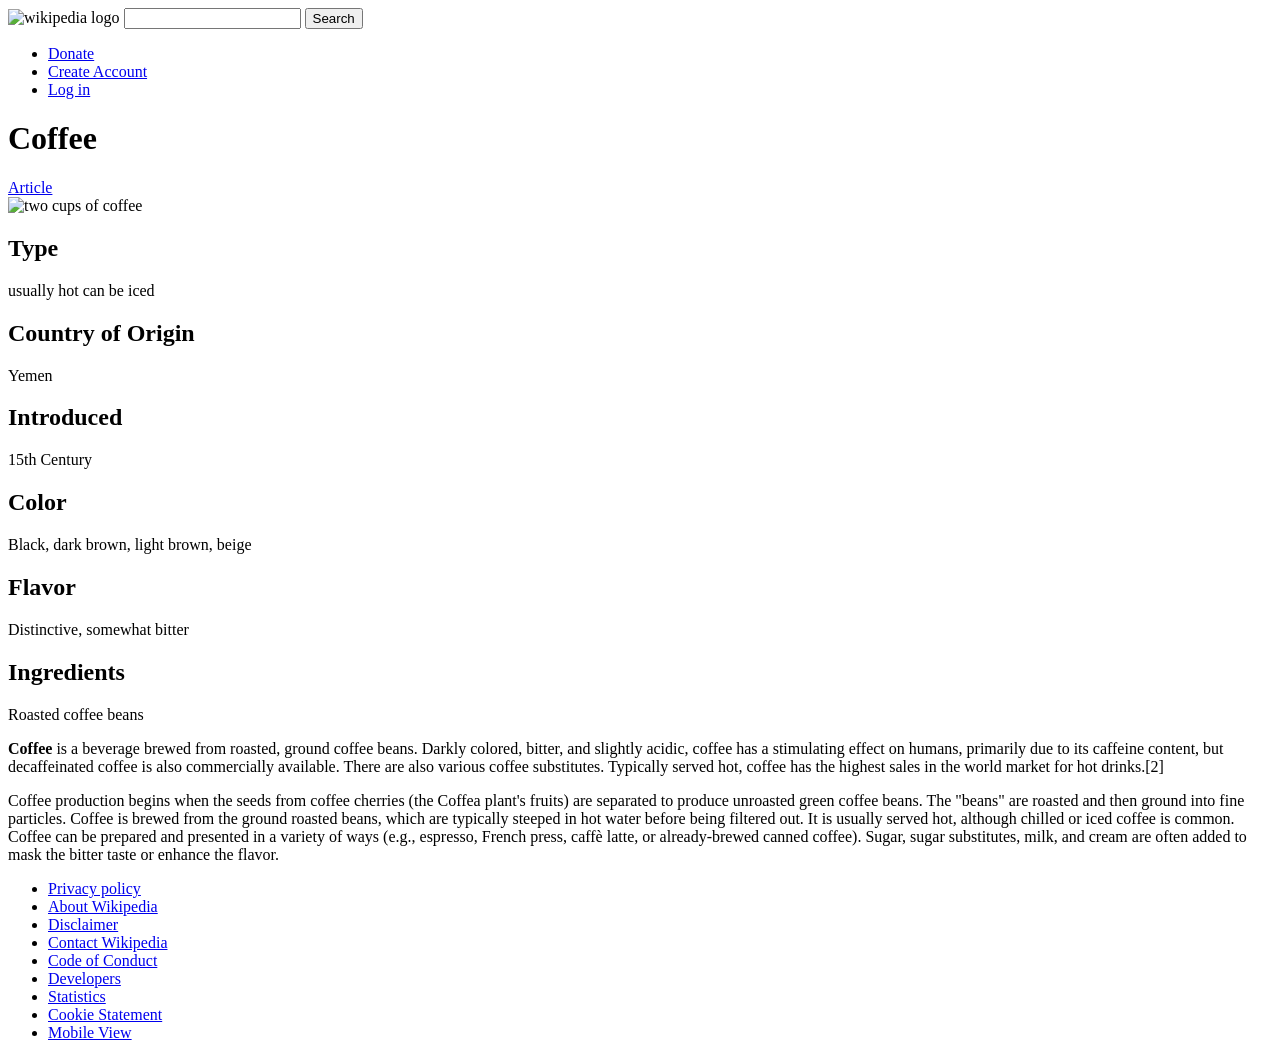
==== index.html @ f27c1e12 "added content for coffee site" ====
<!DOCTYPE html>
<html lang="en">
<head>
    <meta charset="UTF-8">
    <meta name="viewport" content="width=device-width, initial-scale=1.0">
    <title>Coffee - Wikipedia</title>
</head>
<body>
    <header>
        <img src="https://en.wikipedia.org/static/images/mobile/copyright/wikipedia-wordmark-en.svg" height="25px" alt="wikipedia logo">
        <input>
        <button>Search</button>
        <nav>
            <ul>
                <li><a href=https://donate.wikimedia.org/w/index.php?title=Special:LandingPage&country=US&uselang=en&wmf_medium=sidebar&wmf_source=donate&wmf_campaign=en.wikipedia.org>Donate</a></li>
                <li><a href="https://en.wikipedia.org/w/index.php?title=Special:CreateAccount&returnto=Coffee">Create Account</a></li>
                <li><a href="https://en.wikipedia.org/w/index.php?returnto=Coffee&title=Special:UserLogin&centralAuthAutologinTried=1&centralAuthError=Not+centrally+logged+in">Log in</a></li>
            </ul>
        </nav>
    </header>
    <main>
        <h1>Coffee</h1>
        <a href="https://en.wikipedia.org/wiki/Coffee">Article</a><br>
        <div>
            <img src="https://upload.wikimedia.org/wikipedia/commons/thumb/e/e4/Latte_and_dark_coffee.jpg/500px-Latte_and_dark_coffee.jpg" height="100px" alt="two cups of coffee">
            <h2>Type</h2>
            <p>usually hot can be iced</p>
            <h2>Country of Origin</h2>
            <p>Yemen</p>
            <h2>Introduced</h2>
            <p>15th Century</p>
            <h2>Color</h2>
            <p>Black, dark brown, light brown, beige</p>
            <h2>Flavor</h2>
            <p>Distinctive, somewhat bitter</p>
            <h2>Ingredients</h2>
            <p> Roasted coffee beans</p>
        </div>
        <p><strong>Coffee</strong> is a beverage brewed from roasted, ground coffee beans. Darkly colored, bitter, and slightly acidic, coffee has a stimulating effect on humans, primarily due to its caffeine content, but decaffeinated coffee is also commercially available. There are also various coffee substitutes. Typically served hot, coffee has the highest sales in the world market for hot drinks.[2]</p>
        <p>Coffee production begins when the seeds from coffee cherries (the Coffea plant's fruits) are separated to produce unroasted green coffee beans. The "beans" are roasted and then ground into fine particles. Coffee is brewed from the ground roasted beans, which are typically steeped in hot water before being filtered out. It is usually served hot, although chilled or iced coffee is common. Coffee can be prepared and presented in a variety of ways (e.g., espresso, French press, caffè latte, or already-brewed canned coffee). Sugar, sugar substitutes, milk, and cream are often added to mask the bitter taste or enhance the flavor.</p>
    </main>
    <footer>
        <ul>
            <li><a href="https://foundation.wikimedia.org/wiki/Policy:Privacy_policy">Privacy policy</a></li>
            <li><a href="https://foundation.wikimedia.org/wiki/Policy:Privacy_policy">About Wikipedia</a></li>
            <li><a href="https://foundation.wikimedia.org/wiki/Policy:Privacy_policy">Disclaimer</a></li>
            <li><a href="https://foundation.wikimedia.org/wiki/Policy:Privacy_policy">Contact Wikipedia</a></li>
            <li><a href="https://foundation.wikimedia.org/wiki/Policy:Privacy_policy">Code of Conduct</a></li>
            <li><a href="https://foundation.wikimedia.org/wiki/Policy:Privacy_policy">Developers</a></li>
            <li><a href="https://foundation.wikimedia.org/wiki/Policy:Privacy_policy">Statistics</a></li>
            <li><a href="https://foundation.wikimedia.org/wiki/Policy:Privacy_policy">Cookie Statement</a></li>
            <li><a href="https://foundation.wikimedia.org/wiki/Policy:Privacy_policy">Mobile View</a></li>
        </ul>
    </footer>
</body>
</html>
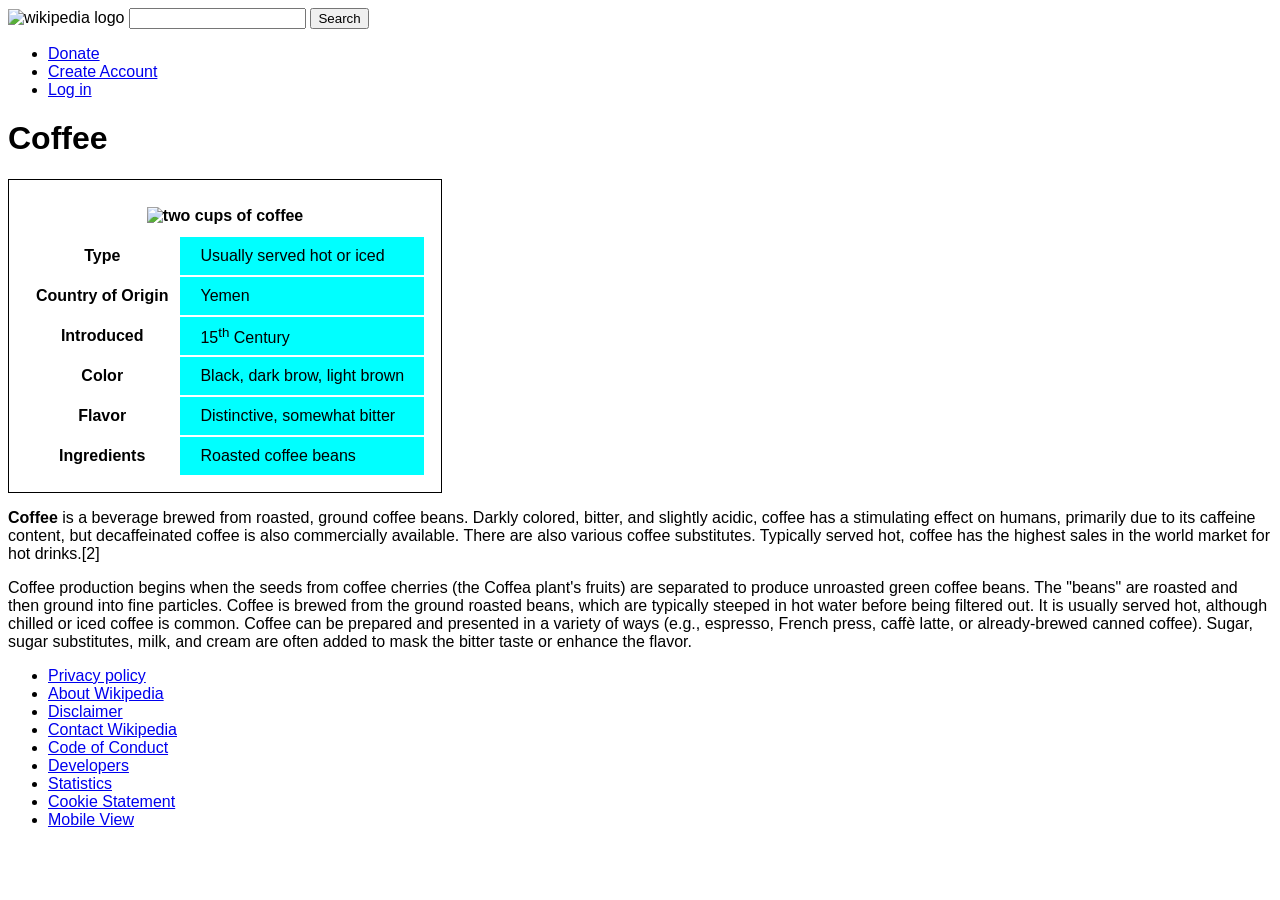
==== commit 5405d685: "added a table for the coffee section" ====
--- a/index.html
+++ b/index.html
@@ -4,6 +4,24 @@
     <meta charset="UTF-8">
     <meta name="viewport" content="width=device-width, initial-scale=1.0">
     <title>Coffee - Wikipedia</title>
+    <style>
+        body {
+            font-family: Arial, Helvetica, sans-serif;
+        }
+        table {
+            border: 1px solid black;
+            padding: 15px;
+        }
+        th {
+            padding: 10px;
+        }
+        td {
+            background-color: aqua;
+            padding-left: 20px;
+            padding-right: 20px;
+            font-family: Arial, Helvetica, sans-serif;
+        }
+    </style>
 </head>
 <body>
     <header>
@@ -20,8 +38,8 @@
     </header>
     <main>
         <h1>Coffee</h1>
-        <a href="https://en.wikipedia.org/wiki/Coffee">Article</a><br>
-        <div>
+        <!-- <a href="https://en.wikipedia.org/wiki/Coffee">Article</a><br> -->
+        <!-- <div>
             <img src="https://upload.wikimedia.org/wikipedia/commons/thumb/e/e4/Latte_and_dark_coffee.jpg/500px-Latte_and_dark_coffee.jpg" height="100px" alt="two cups of coffee">
             <h2>Type</h2>
             <p>usually hot can be iced</p>
@@ -35,7 +53,36 @@
             <p>Distinctive, somewhat bitter</p>
             <h2>Ingredients</h2>
             <p> Roasted coffee beans</p>
-        </div>
+        </div> -->
+        <table>
+            <tr>
+                <th colspan="2"> <img src="https://upload.wikimedia.org/wikipedia/commons/thumb/e/e4/Latte_and_dark_coffee.jpg/500px-Latte_and_dark_coffee.jpg" height="200px" alt="two cups of coffee"></th>
+            </tr>
+            <tr>
+                <th>Type</th>
+                <td>Usually served hot or iced</td>
+            </tr>
+            <tr>
+                <th>Country of Origin</th>
+                <td>Yemen</td>
+            </tr>
+            <tr>
+                <th>Introduced</th>
+                <td>15<sup>th</sup> Century</td>
+            </tr>
+            <tr>
+                <th>Color</th>
+                <td>Black, dark brow, light brown</td>
+            </tr>
+            <tr>
+                <th>Flavor</th>
+                <td>Distinctive, somewhat bitter</td>
+            </tr>
+            <tr>
+                <th>Ingredients</th>
+                <td>Roasted coffee beans</td>
+            </tr>
+        </table>
         <p><strong>Coffee</strong> is a beverage brewed from roasted, ground coffee beans. Darkly colored, bitter, and slightly acidic, coffee has a stimulating effect on humans, primarily due to its caffeine content, but decaffeinated coffee is also commercially available. There are also various coffee substitutes. Typically served hot, coffee has the highest sales in the world market for hot drinks.[2]</p>
         <p>Coffee production begins when the seeds from coffee cherries (the Coffea plant's fruits) are separated to produce unroasted green coffee beans. The "beans" are roasted and then ground into fine particles. Coffee is brewed from the ground roasted beans, which are typically steeped in hot water before being filtered out. It is usually served hot, although chilled or iced coffee is common. Coffee can be prepared and presented in a variety of ways (e.g., espresso, French press, caffè latte, or already-brewed canned coffee). Sugar, sugar substitutes, milk, and cream are often added to mask the bitter taste or enhance the flavor.</p>
     </main>
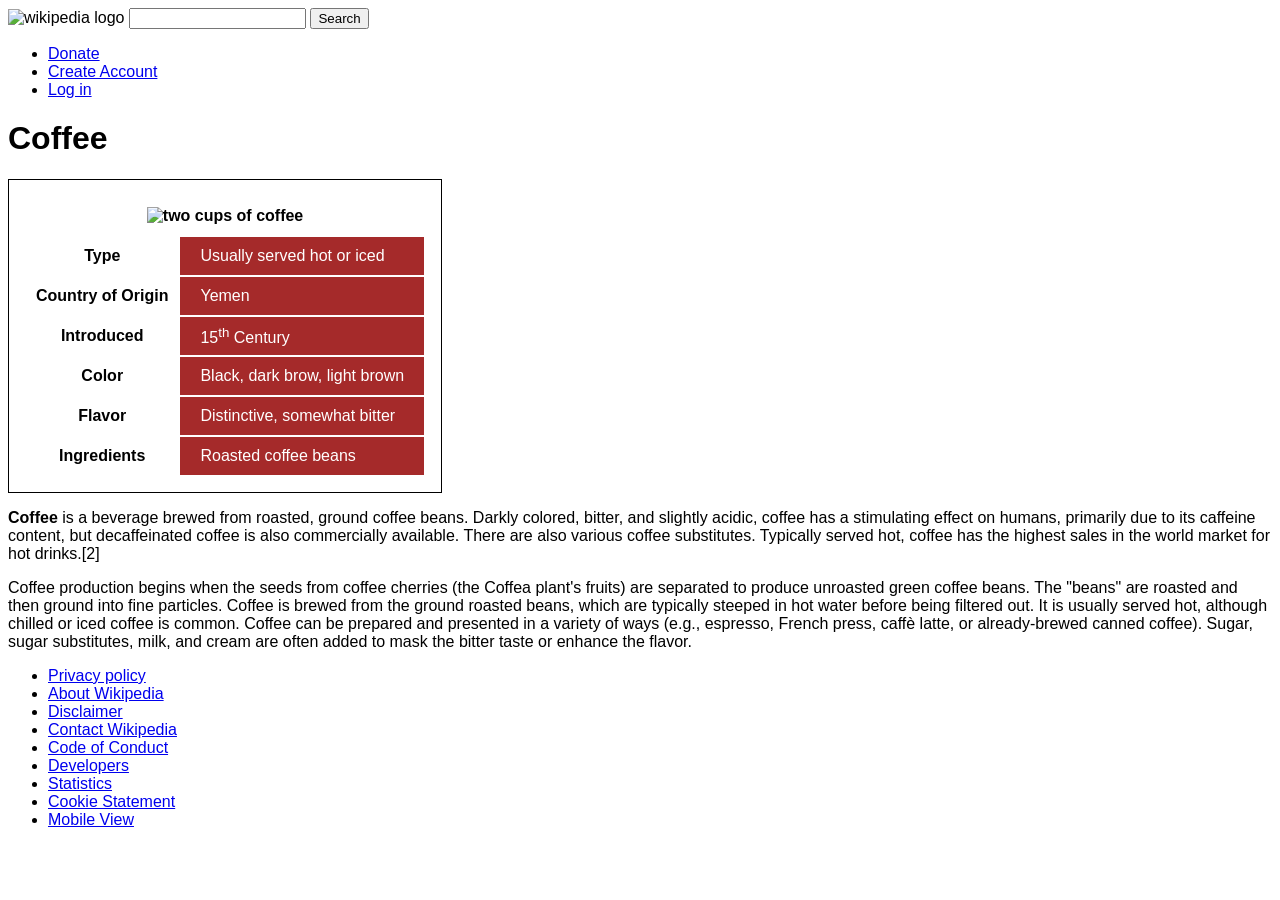
==== commit d74cdcfa: "updated table color to brown" ====
--- a/index.html
+++ b/index.html
@@ -16,7 +16,8 @@
             padding: 10px;
         }
         td {
-            background-color: aqua;
+            background-color: brown;
+            color: white;
             padding-left: 20px;
             padding-right: 20px;
             font-family: Arial, Helvetica, sans-serif;
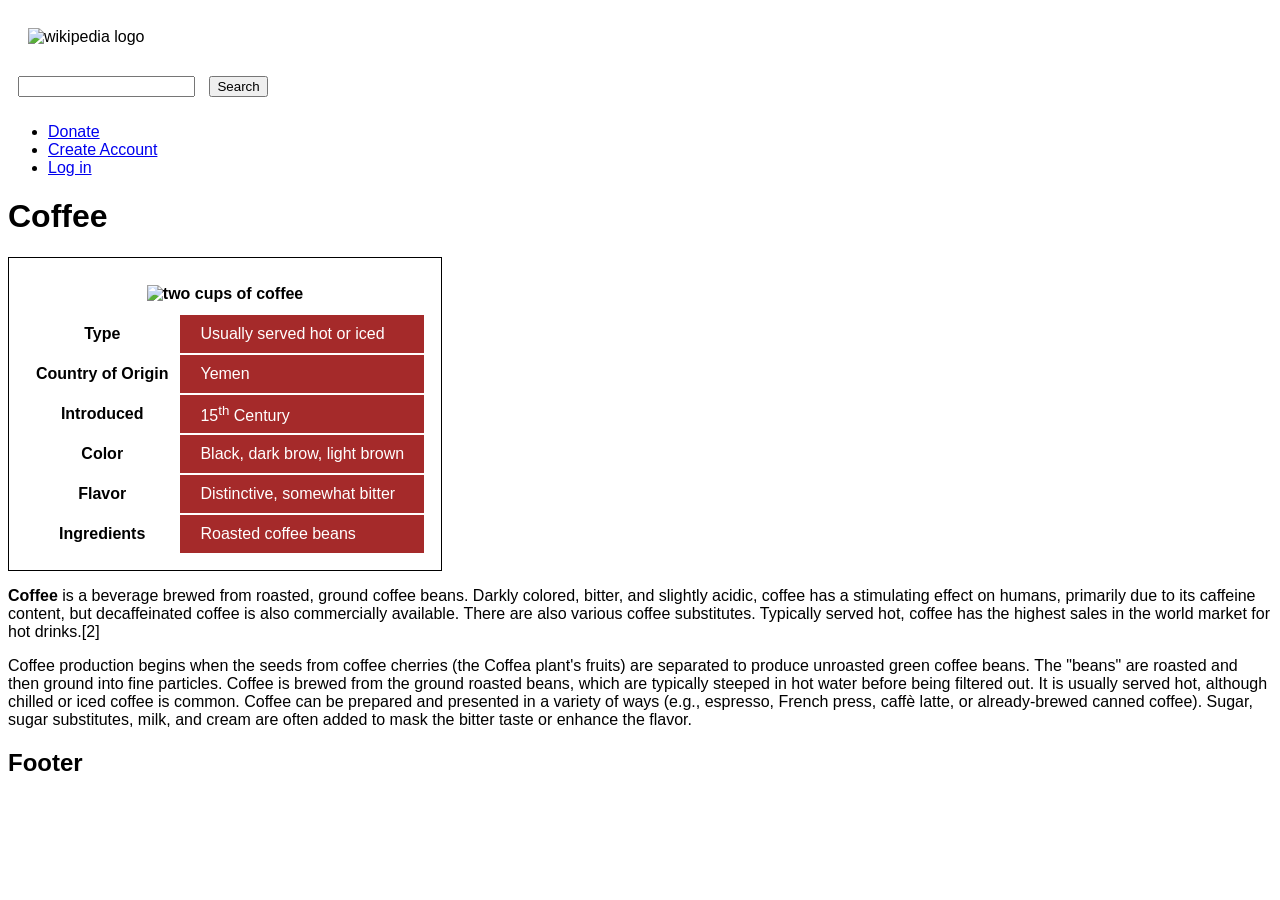
==== commit 8705b291: "removed footer and formatted nav a bit" ====
--- a/index.html
+++ b/index.html
@@ -7,6 +7,12 @@
     <style>
         body {
             font-family: Arial, Helvetica, sans-serif;
+        }
+        .logo {
+            margin: 20px;
+        }
+        input {
+            margin: 10px;
         }
         table {
             border: 1px solid black;
@@ -26,7 +32,7 @@
 </head>
 <body>
     <header>
-        <img src="https://en.wikipedia.org/static/images/mobile/copyright/wikipedia-wordmark-en.svg" height="25px" alt="wikipedia logo">
+        <img src="https://en.wikipedia.org/static/images/mobile/copyright/wikipedia-wordmark-en.svg" class="logo" height="25px" alt="wikipedia logo"><br>
         <input>
         <button>Search</button>
         <nav>
@@ -88,17 +94,7 @@
         <p>Coffee production begins when the seeds from coffee cherries (the Coffea plant's fruits) are separated to produce unroasted green coffee beans. The "beans" are roasted and then ground into fine particles. Coffee is brewed from the ground roasted beans, which are typically steeped in hot water before being filtered out. It is usually served hot, although chilled or iced coffee is common. Coffee can be prepared and presented in a variety of ways (e.g., espresso, French press, caffè latte, or already-brewed canned coffee). Sugar, sugar substitutes, milk, and cream are often added to mask the bitter taste or enhance the flavor.</p>
     </main>
     <footer>
-        <ul>
-            <li><a href="https://foundation.wikimedia.org/wiki/Policy:Privacy_policy">Privacy policy</a></li>
-            <li><a href="https://foundation.wikimedia.org/wiki/Policy:Privacy_policy">About Wikipedia</a></li>
-            <li><a href="https://foundation.wikimedia.org/wiki/Policy:Privacy_policy">Disclaimer</a></li>
-            <li><a href="https://foundation.wikimedia.org/wiki/Policy:Privacy_policy">Contact Wikipedia</a></li>
-            <li><a href="https://foundation.wikimedia.org/wiki/Policy:Privacy_policy">Code of Conduct</a></li>
-            <li><a href="https://foundation.wikimedia.org/wiki/Policy:Privacy_policy">Developers</a></li>
-            <li><a href="https://foundation.wikimedia.org/wiki/Policy:Privacy_policy">Statistics</a></li>
-            <li><a href="https://foundation.wikimedia.org/wiki/Policy:Privacy_policy">Cookie Statement</a></li>
-            <li><a href="https://foundation.wikimedia.org/wiki/Policy:Privacy_policy">Mobile View</a></li>
-        </ul>
+        <h2>Footer</h2>
     </footer>
 </body>
 </html>
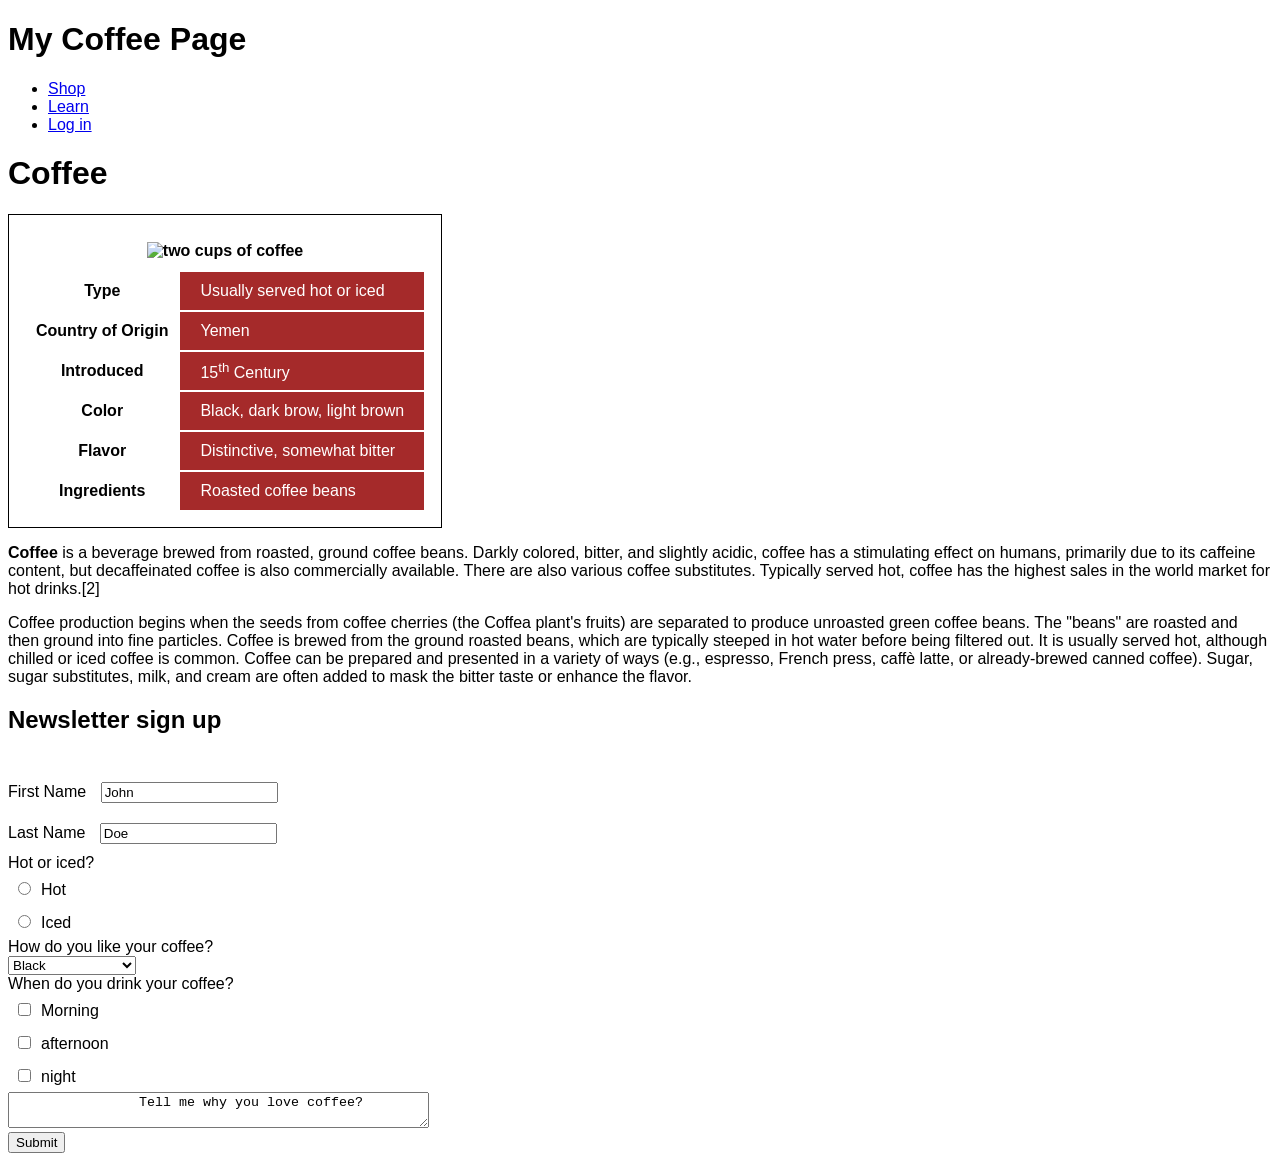
==== commit 40daa833: "added form" ====
--- a/index.html
+++ b/index.html
@@ -32,14 +32,12 @@
 </head>
 <body>
     <header>
-        <img src="https://en.wikipedia.org/static/images/mobile/copyright/wikipedia-wordmark-en.svg" class="logo" height="25px" alt="wikipedia logo"><br>
-        <input>
-        <button>Search</button>
+        <h1>My Coffee Page</h1>
         <nav>
             <ul>
-                <li><a href=https://donate.wikimedia.org/w/index.php?title=Special:LandingPage&country=US&uselang=en&wmf_medium=sidebar&wmf_source=donate&wmf_campaign=en.wikipedia.org>Donate</a></li>
-                <li><a href="https://en.wikipedia.org/w/index.php?title=Special:CreateAccount&returnto=Coffee">Create Account</a></li>
-                <li><a href="https://en.wikipedia.org/w/index.php?returnto=Coffee&title=Special:UserLogin&centralAuthAutologinTried=1&centralAuthError=Not+centrally+logged+in">Log in</a></li>
+                <li><a href="./">Shop</a></li>
+                <li><a href="./">Learn</a></li>
+                <li><a href="./">Log in</a></li>
             </ul>
         </nav>
     </header>
@@ -94,7 +92,31 @@
         <p>Coffee production begins when the seeds from coffee cherries (the Coffea plant's fruits) are separated to produce unroasted green coffee beans. The "beans" are roasted and then ground into fine particles. Coffee is brewed from the ground roasted beans, which are typically steeped in hot water before being filtered out. It is usually served hot, although chilled or iced coffee is common. Coffee can be prepared and presented in a variety of ways (e.g., espresso, French press, caffè latte, or already-brewed canned coffee). Sugar, sugar substitutes, milk, and cream are often added to mask the bitter taste or enhance the flavor.</p>
     </main>
     <footer>
-        <h2>Footer</h2>
+        <form>
+            <h2>Newsletter sign up</h2><br>
+            <label for="fname">First Name</label>
+            <input type="text" id="fname" name="fname" value="John"><br>
+            <label for="lname">Last Name</label>
+            <input type="text" id="lname" name="lname" value="Doe"><br>
+            Hot or iced?<br>
+            <input type="radio" name="hot" value="hot">Hot<br>
+            <input type="radio" name="iced" value="iced">Iced<br>
+            <label for="coffee-type">How do you like your coffee?</label><br>
+            <select id="coffee-type" name="coffee-type">
+                <option value="black">Black</option>
+                <option value="sugar">Sugar</option>
+                <option value="cream">Cream</option>
+                <option value="cream-sugar">Cream and Sugar</option>
+            </select><br>
+            When do you drink your coffee?<br>
+            <input type="checkbox" name="morning" value="yes">Morning<br>
+            <input type="checkbox" name="afternoon" value="yes">afternoon<br>
+            <input type="checkbox" name="night" value="yes">night<br>
+            <textarea id="message" name="message" role="4" cols="50">
+                Tell me why you love coffee?
+            </textarea><br>
+            <button type="submit">Submit</button>
+        </form>
     </footer>
 </body>
 </html>
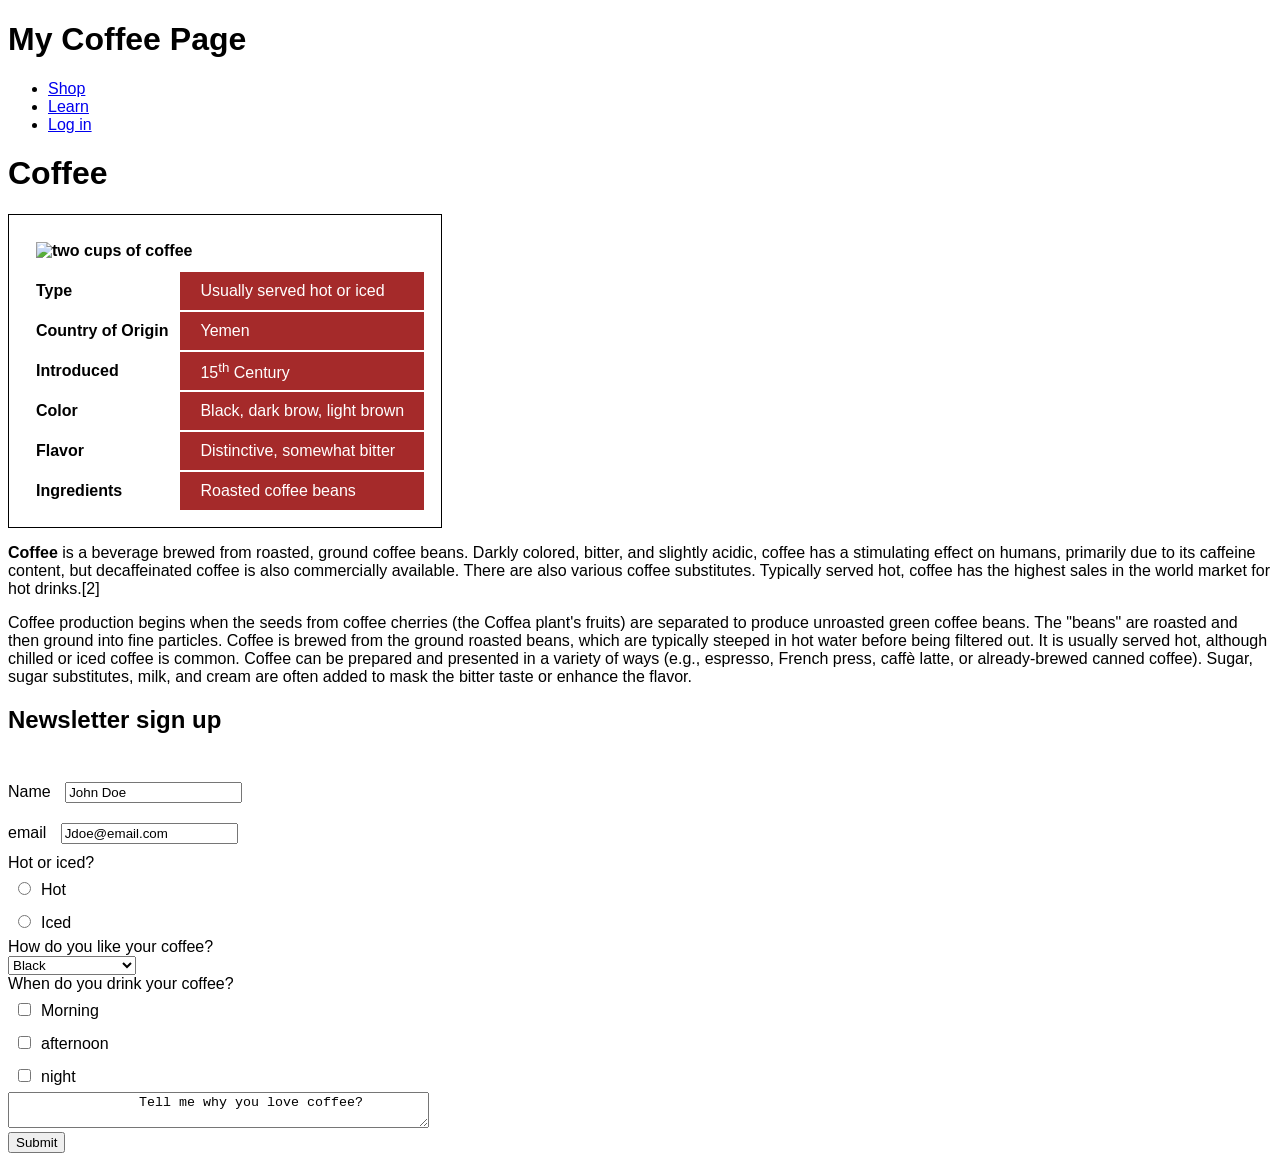
==== commit 1437f877: "updated footer to add email type" ====
--- a/index.html
+++ b/index.html
@@ -1,5 +1,6 @@
 <!DOCTYPE html>
 <html lang="en">
+
 <head>
     <meta charset="UTF-8">
     <meta name="viewport" content="width=device-width, initial-scale=1.0">
@@ -8,19 +9,25 @@
         body {
             font-family: Arial, Helvetica, sans-serif;
         }
+
         .logo {
             margin: 20px;
         }
+
         input {
             margin: 10px;
         }
+
         table {
             border: 1px solid black;
             padding: 15px;
         }
+
         th {
             padding: 10px;
+            text-align: left;
         }
+
         td {
             background-color: brown;
             color: white;
@@ -30,6 +37,7 @@
         }
     </style>
 </head>
+
 <body>
     <header>
         <h1>My Coffee Page</h1>
@@ -61,7 +69,9 @@
         </div> -->
         <table>
             <tr>
-                <th colspan="2"> <img src="https://upload.wikimedia.org/wikipedia/commons/thumb/e/e4/Latte_and_dark_coffee.jpg/500px-Latte_and_dark_coffee.jpg" height="200px" alt="two cups of coffee"></th>
+                <th colspan="2"> <img
+                        src="https://upload.wikimedia.org/wikipedia/commons/thumb/e/e4/Latte_and_dark_coffee.jpg/500px-Latte_and_dark_coffee.jpg"
+                        height="200px" alt="two cups of coffee"></th>
             </tr>
             <tr>
                 <th>Type</th>
@@ -88,16 +98,24 @@
                 <td>Roasted coffee beans</td>
             </tr>
         </table>
-        <p><strong>Coffee</strong> is a beverage brewed from roasted, ground coffee beans. Darkly colored, bitter, and slightly acidic, coffee has a stimulating effect on humans, primarily due to its caffeine content, but decaffeinated coffee is also commercially available. There are also various coffee substitutes. Typically served hot, coffee has the highest sales in the world market for hot drinks.[2]</p>
-        <p>Coffee production begins when the seeds from coffee cherries (the Coffea plant's fruits) are separated to produce unroasted green coffee beans. The "beans" are roasted and then ground into fine particles. Coffee is brewed from the ground roasted beans, which are typically steeped in hot water before being filtered out. It is usually served hot, although chilled or iced coffee is common. Coffee can be prepared and presented in a variety of ways (e.g., espresso, French press, caffè latte, or already-brewed canned coffee). Sugar, sugar substitutes, milk, and cream are often added to mask the bitter taste or enhance the flavor.</p>
+        <p><strong>Coffee</strong> is a beverage brewed from roasted, ground coffee beans. Darkly colored, bitter, and
+            slightly acidic, coffee has a stimulating effect on humans, primarily due to its caffeine content, but
+            decaffeinated coffee is also commercially available. There are also various coffee substitutes. Typically
+            served hot, coffee has the highest sales in the world market for hot drinks.[2]</p>
+        <p>Coffee production begins when the seeds from coffee cherries (the Coffea plant's fruits) are separated to
+            produce unroasted green coffee beans. The "beans" are roasted and then ground into fine particles. Coffee is
+            brewed from the ground roasted beans, which are typically steeped in hot water before being filtered out. It
+            is usually served hot, although chilled or iced coffee is common. Coffee can be prepared and presented in a
+            variety of ways (e.g., espresso, French press, caffè latte, or already-brewed canned coffee). Sugar, sugar
+            substitutes, milk, and cream are often added to mask the bitter taste or enhance the flavor.</p>
     </main>
     <footer>
         <form>
             <h2>Newsletter sign up</h2><br>
-            <label for="fname">First Name</label>
-            <input type="text" id="fname" name="fname" value="John"><br>
-            <label for="lname">Last Name</label>
-            <input type="text" id="lname" name="lname" value="Doe"><br>
+            <label for="name"> Name</label>
+            <input type="text" id="name" name="name" value="John Doe"><br>
+            <label for="email">email</label>
+            <input type="email" id="email" name="email" value="Jdoe@email.com"><br>
             Hot or iced?<br>
             <input type="radio" name="hot" value="hot">Hot<br>
             <input type="radio" name="iced" value="iced">Iced<br>
@@ -119,4 +137,5 @@
         </form>
     </footer>
 </body>
+
 </html>
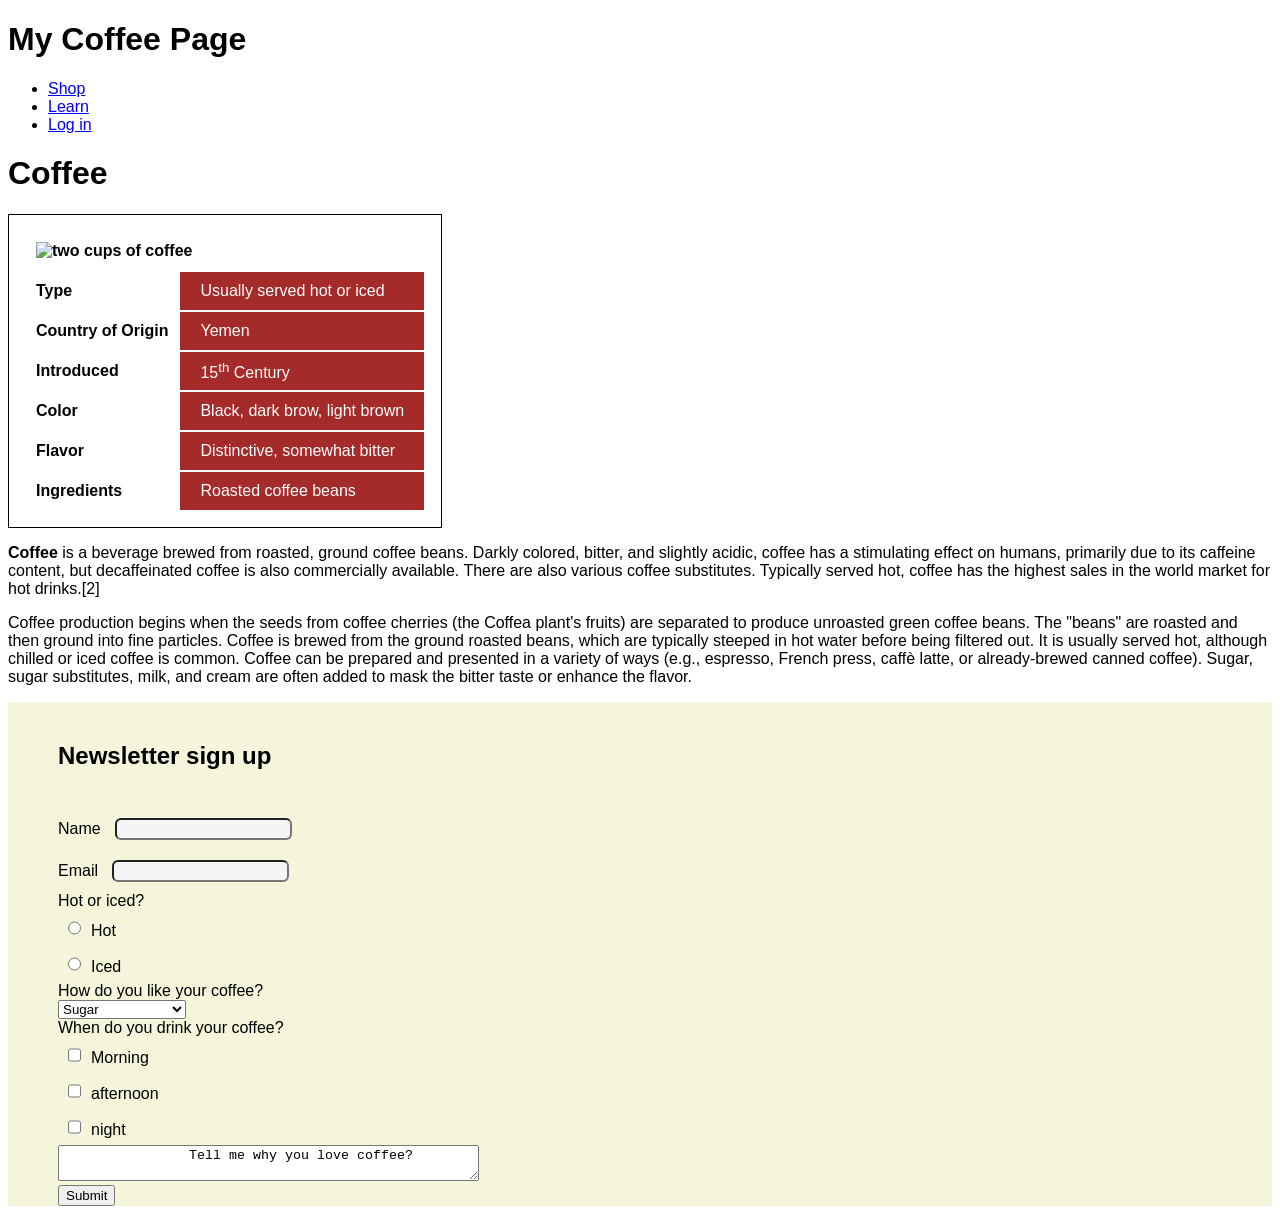
==== commit 42739267: "updated form" ====
--- a/index.html
+++ b/index.html
@@ -34,6 +34,16 @@
             padding-left: 20px;
             padding-right: 20px;
             font-family: Arial, Helvetica, sans-serif;
+        }
+        input {
+            background-color: #f5f5f5;
+            height: 16px;
+            border-radius: 6px;
+        }
+        footer {
+            background-color: beige;
+            padding-left: 50px;
+            padding-top: 20px;
         }
     </style>
 </head>
@@ -113,16 +123,16 @@
         <form>
             <h2>Newsletter sign up</h2><br>
             <label for="name"> Name</label>
-            <input type="text" id="name" name="name" value="John Doe"><br>
-            <label for="email">email</label>
-            <input type="email" id="email" name="email" value="Jdoe@email.com"><br>
+            <input type="text" id="name" name="name" value="" required><br>
+            <label for="email">Email</label>
+            <input type="email" id="email" name="email" value="" required><br>
             Hot or iced?<br>
             <input type="radio" name="hot" value="hot">Hot<br>
             <input type="radio" name="iced" value="iced">Iced<br>
             <label for="coffee-type">How do you like your coffee?</label><br>
             <select id="coffee-type" name="coffee-type">
                 <option value="black">Black</option>
-                <option value="sugar">Sugar</option>
+                <option value="sugar" selected>Sugar</option>
                 <option value="cream">Cream</option>
                 <option value="cream-sugar">Cream and Sugar</option>
             </select><br>
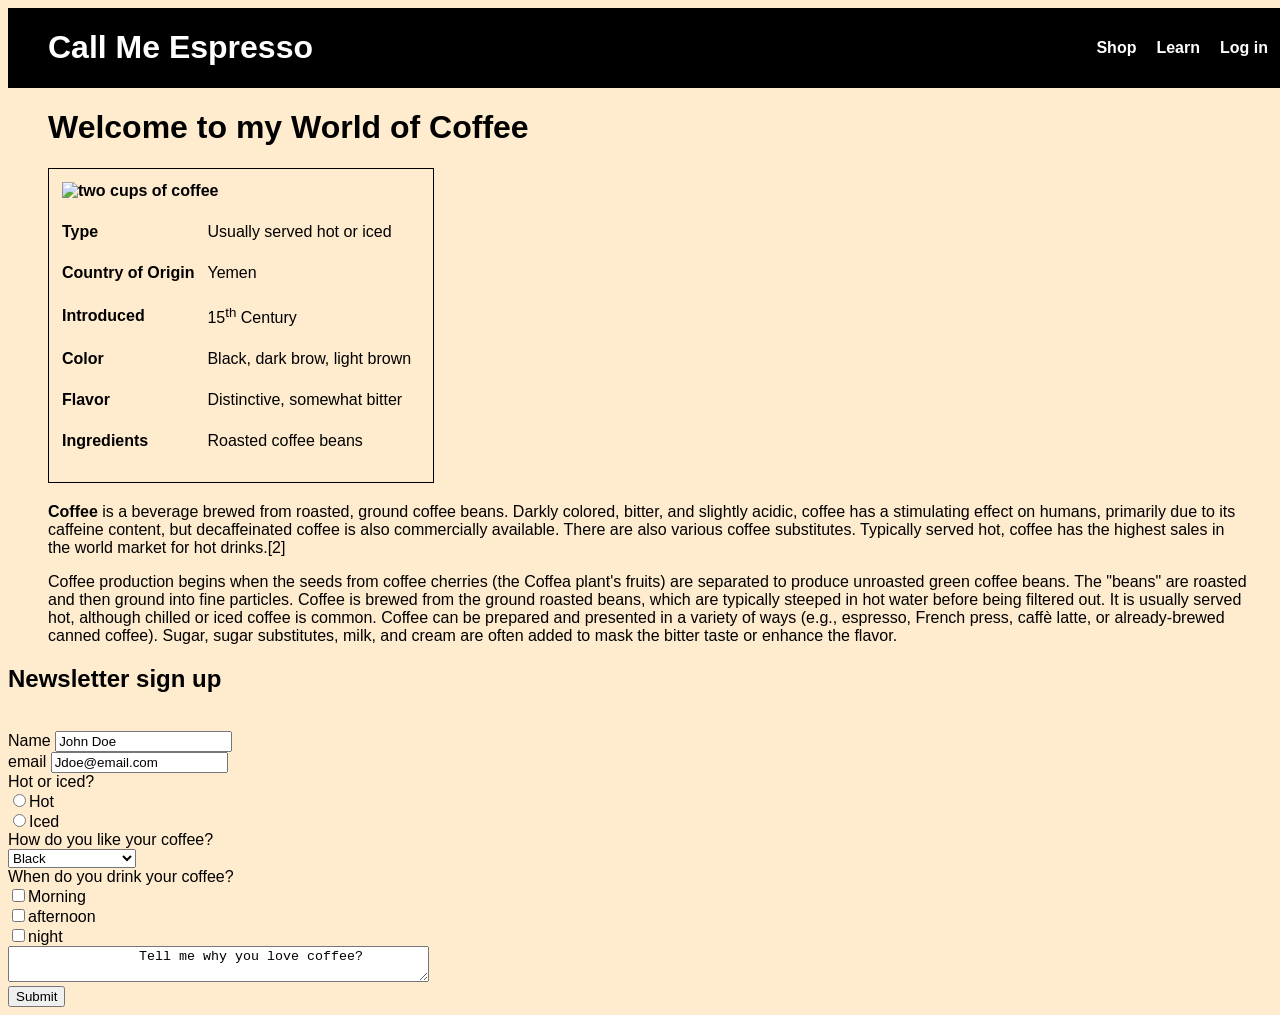
==== commit 0ad5c192: "moved styles to style sheet" ====
--- a/index.html
+++ b/index.html
@@ -5,52 +5,12 @@
     <meta charset="UTF-8">
     <meta name="viewport" content="width=device-width, initial-scale=1.0">
     <title>Coffee - Wikipedia</title>
-    <style>
-        body {
-            font-family: Arial, Helvetica, sans-serif;
-        }
-
-        .logo {
-            margin: 20px;
-        }
-
-        input {
-            margin: 10px;
-        }
-
-        table {
-            border: 1px solid black;
-            padding: 15px;
-        }
-
-        th {
-            padding: 10px;
-            text-align: left;
-        }
-
-        td {
-            background-color: brown;
-            color: white;
-            padding-left: 20px;
-            padding-right: 20px;
-            font-family: Arial, Helvetica, sans-serif;
-        }
-        input {
-            background-color: #f5f5f5;
-            height: 16px;
-            border-radius: 6px;
-        }
-        footer {
-            background-color: beige;
-            padding-left: 50px;
-            padding-top: 20px;
-        }
-    </style>
+    <link rel="stylesheet" href="styles.css"/>
 </head>
 
 <body>
     <header>
-        <h1>My Coffee Page</h1>
+        <h1 class="logo">Call Me Espresso</h1>
         <nav>
             <ul>
                 <li><a href="./">Shop</a></li>
@@ -60,26 +20,11 @@
         </nav>
     </header>
     <main>
-        <h1>Coffee</h1>
-        <!-- <a href="https://en.wikipedia.org/wiki/Coffee">Article</a><br> -->
-        <!-- <div>
-            <img src="https://upload.wikimedia.org/wikipedia/commons/thumb/e/e4/Latte_and_dark_coffee.jpg/500px-Latte_and_dark_coffee.jpg" height="100px" alt="two cups of coffee">
-            <h2>Type</h2>
-            <p>usually hot can be iced</p>
-            <h2>Country of Origin</h2>
-            <p>Yemen</p>
-            <h2>Introduced</h2>
-            <p>15th Century</p>
-            <h2>Color</h2>
-            <p>Black, dark brown, light brown, beige</p>
-            <h2>Flavor</h2>
-            <p>Distinctive, somewhat bitter</p>
-            <h2>Ingredients</h2>
-            <p> Roasted coffee beans</p>
-        </div> -->
+        <h1>Welcome to my World of Coffee</h1>
         <table>
             <tr>
                 <th colspan="2"> <img
+                        class="coffee-cups"
                         src="https://upload.wikimedia.org/wikipedia/commons/thumb/e/e4/Latte_and_dark_coffee.jpg/500px-Latte_and_dark_coffee.jpg"
                         height="200px" alt="two cups of coffee"></th>
             </tr>
@@ -123,16 +68,16 @@
         <form>
             <h2>Newsletter sign up</h2><br>
             <label for="name"> Name</label>
-            <input type="text" id="name" name="name" value="" required><br>
-            <label for="email">Email</label>
-            <input type="email" id="email" name="email" value="" required><br>
+            <input type="text" id="name" name="name" value="John Doe"><br>
+            <label for="email">email</label>
+            <input type="email" id="email" name="email" value="Jdoe@email.com"><br>
             Hot or iced?<br>
             <input type="radio" name="hot" value="hot">Hot<br>
             <input type="radio" name="iced" value="iced">Iced<br>
             <label for="coffee-type">How do you like your coffee?</label><br>
             <select id="coffee-type" name="coffee-type">
                 <option value="black">Black</option>
-                <option value="sugar" selected>Sugar</option>
+                <option value="sugar">Sugar</option>
                 <option value="cream">Cream</option>
                 <option value="cream-sugar">Cream and Sugar</option>
             </select><br>
--- a/styles.css
+++ b/styles.css
@@ -0,0 +1,53 @@
+body{
+    background-color: blanchedalmond;
+    font-family: Arial, Helvetica, sans-serif;
+    width: 100%;
+    height: 100%;
+}
+
+main {
+    margin-left: 40px;
+    margin-right: 40px;
+}
+.logo {
+    color: white;
+    padding-left: 40px;
+}
+
+header {
+    display: flex;
+    flex-direction: row;
+    align-items: center;
+    justify-content: space-between;
+    background-color: black;
+    width: 100%;
+}
+nav a {
+    text-decoration: none;
+    color: white;
+}
+
+nav li{
+    list-style-type: none;
+    margin-right: 20px;
+    font-weight: 700;
+}
+
+ul {
+    display: flex;
+    flex-direction: row;
+}
+
+table {
+    border: 1px solid black;
+    padding: 10px;
+    margin-bottom: 20px;
+    align-content: center;
+}
+
+th, td {
+    text-align: left;
+    padding-bottom: 20px;
+    padding-right: 10px;
+}
+
